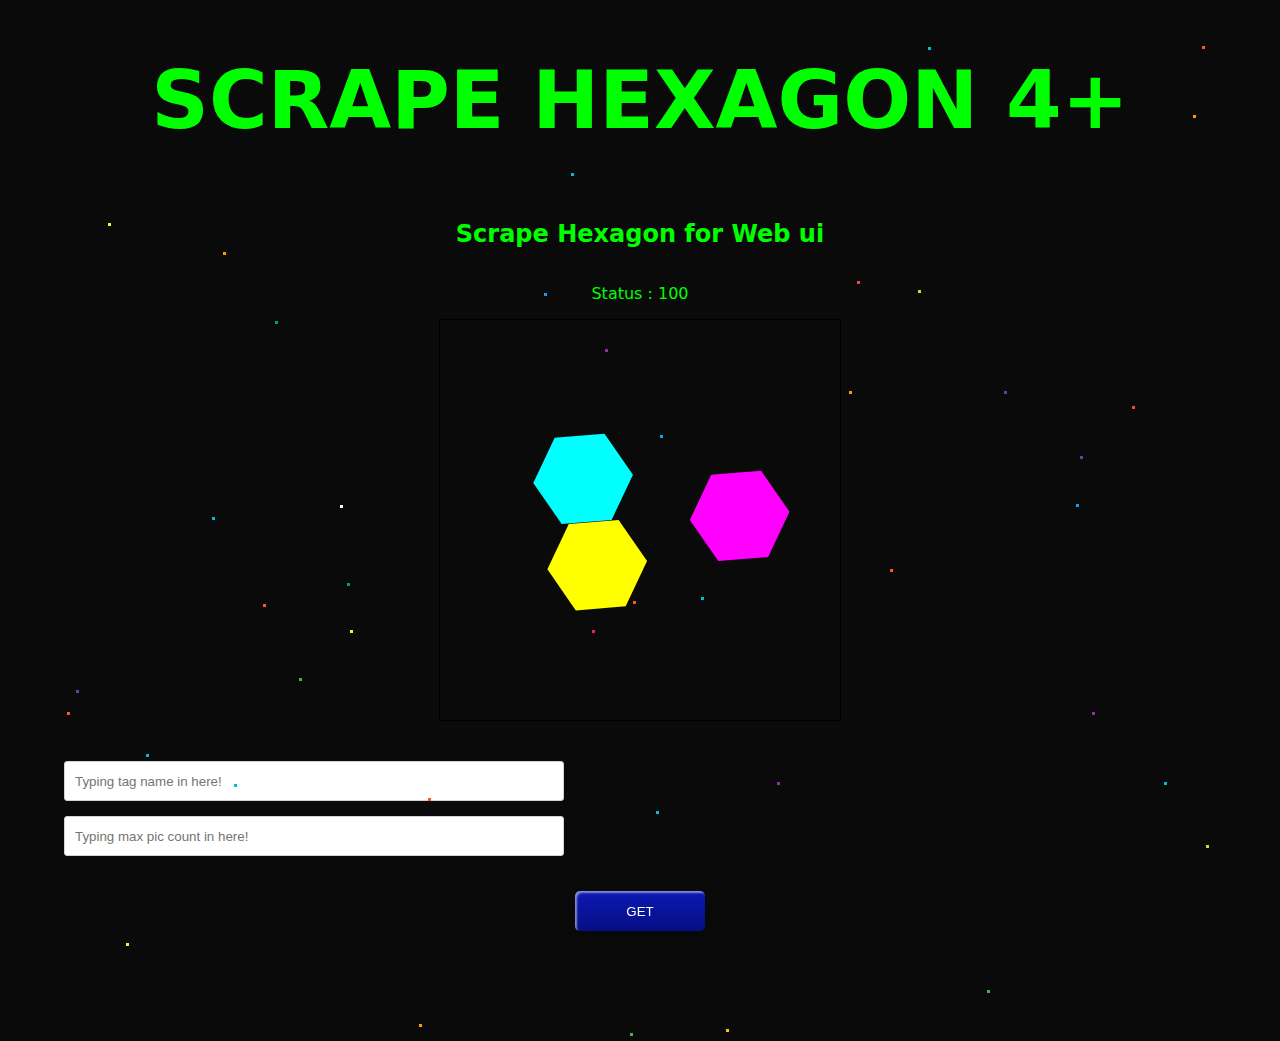
==== web/user/index.html @ 03f6ec54 "Hexagon" ====
<!doctype html>
<html lang="ja">
    <head>
        <title>Example HTML</title>

        <meta charset="utf-8" />
        <meta http-equiv="Content-type" content="text/html; charset=utf-8" />
        <meta name="viewport" content="width=device-width, initial-scale=1" />
        <link href="style/style.css" rel="stylesheet" type="text/css">
    </head>
    <header class="top-header">
        <link href="style/star.css" rel="stylesheet" type="text/css">
    </header>

    <body>
        <div>
            <div class="starsec"></div>
            <div class="starthird"></div>
            <div class="starfourth"></div>
            <div class="starfifth"></div>
        </div>

        <div class="block">
            <h1 class="title">SCRAPE HEXAGON 4+ </h1>
            <h2>Scrape Hexagon for Web ui</h2><p>Status : 100</p>
            <canvas id="hexagonCanvas" width="400" height="400"></canvas>
        </div>

    <div class="sh4">
        <div class="text-input">
            <input type="text" id="word" placeholder="Typing tag name in here!">
        </div>
        <div class="text-input">
<!--            <label for="max">Number</label>-->
            <input type="number" id="max" placeholder="Typing max pic count in here!">
        </div>

        <button class="custom-btn btn-1"> GET </button>
    </div>
    </body>
    <script src="javascript/main/hexagon.js"></script>
    <script src="javascript/ui/core.js"></script>
</html>
---- web/user/style/style.css ----
@import url(https://fonts.googleapis.com/css?family=Montserrat);

body {
    background-color: #0a0a0a;
    color: lime;
    margin: 0;
    padding: 0;
    font-family: -apple-system, system-ui, BlinkMacSystemFont, "Segoe UI", "Open Sans", "Helvetica Neue", Helvetica, Arial, sans-serif;
    display: flex;
    flex-direction: column;
    /*align-items: center;*/
    /*justify-content: center;*/
    /*height: 100vh;*/
    height:100%;
    width:100%;
    padding-bottom: 50px;
}

canvas{
    align-content: center;
    align-items: center;
    justify-content: center;
    border: 1px solid black;
}

.block{
    display: flex;
    flex-direction: column;
    /*justify-content: center;*/
    align-items: center;
}

.btn-1 {
    background: rgb(6,14,131);
    background: linear-gradient(0deg, rgba(6,14,131,1) 0%, rgba(12,25,180,1) 100%);
    border: none;
}
.btn-1:hover {
    background: rgb(0,3,255);
    background: linear-gradient(0deg, rgba(0,3,255,1) 0%, rgba(2,126,251,1) 100%);
}

.sh4 {
    width: 90%;
    margin: 40px auto;
    text-align: center;
}
button {
    margin: 20px;
}
.custom-btn {
    width: 130px;
    height: 40px;
    color: #fff;
    border-radius: 5px;
    padding: 10px 25px;
    font-family: 'Lato', sans-serif;
    font-weight: 500;
    /*background: transparent;*/
    cursor: pointer;
    transition: all 0.3s ease;
    position: relative;
    display: inline-block;
    box-shadow:inset 2px 2px 2px 0px rgba(255,255,255,.5),
    7px 7px 20px 0px rgba(0,0,0,.1),
    4px 4px 5px 0px rgba(0,0,0,.1);
    outline: none;
}

.title {
    font-size: 500%;
    display: flex;
}

a:link, a:visited {
    color: aqua;
    text-decoration: none;
}

.text-input {
    display: flex;
    align-items: center;
    margin-bottom: 15px;
}

input {
    width: 500px;
    height: 40px;
    box-sizing: border-box;
    outline: none;
    border: 1px solid lightgray;
    border-radius: 3px;
    padding: 10px;
}
---- web/user/style/star.css ----
.top-header:before {
    content: '';
    display: block;
    width: 100%;
    height: 4px;
    background-repeat: repeat-x;
    background-size: contain;
    position: absolute;
    top: 0;
    left: 0;
    opacity:0.5;
}
/*************header*******/

.main-header {
    top: 0;
    left: 0;
    z-index: 20;
    -webkit-transform: translate3d(0,0,0);
    height: 70px;
    width: 100%;
    bottom: inherit;
    text-align: center;
    background: rgba(28, 31, 47, 0.16);
    overflow: hidden;
    border: 1px solid #2e344d;
    -webkit-transition: all 0.3s ease-in-out 0s;
    -moz-transition: all 0.3s ease-in-out 0s;
    -ms-transition: all 0.3s ease-in-out 0s;
    -o-transition: all 0.3s ease-in-out 0s;
    transition: all 0.3s ease-in-out 0s;
    box-shadow: 10px 10px 36px rgb(0,0,0,0.5), -13px -13px 23px rgba(255,255,255, 0.03);
    border-width: 1px 0px 0 1px;
}






/***social***/
.header-social {
    position: absolute;
    z-index: 20;
    width: auto;
    bottom: 17px;
    right: 90px;
    padding: 0;
    min-width: 140px;
    box-shadow: 3px 9px 16px rgb(0,0,0,0.4), -3px -3px 10px rgba(255,255,255, 0.06), inset 14px 14px 26px rgb(0,0,0,0.3), inset -3px -3px 15px rgba(255,255,255, 0.05);
    border-width: 1px 0px 0px 1px;
    border-style: solid;
    border-color: #222222;
}


ul, li
{
    border: none;
    outline: 0;
    font-weight: inherit;
    font-style: inherit;
    font-size: 100%;
    font-family: inherit;
    vertical-align: baseline;
    text-decoration: none;
    margin: 0;
    padding: 0;
}

ol, ul {
    list-style: none;
}

.main-header:before {
    content: '';
    position: absolute;
    left: 10px;
    width: 60px;
    height: 1px;
    bottom: 120px;
    background: rgba(255,255,255,0.1);
}

/***end*****/


.wow-bg
{
    background-color: #141421;
    border: 1px solid #2e2e4c;
    box-shadow: 3px 9px 16px rgb(0,0,0,0.4), -3px -3px 10px rgba(255,255,255, 0.06), inset 14px 14px 26px rgb(0,0,0,0.3), inset -3px -3px 15px rgba(255,255,255, 0.05);
    border-radius: 10px;
    margin-top: 4px;
}



.starsec{
    content: " ";
    position: absolute;
    width: 3px;
    height: 3px;
    background: transparent;
    box-shadow: 571px 173px #00BCD4, 1732px 143px #00BCD4, 1745px 454px #FF5722, 234px 784px #00BCD4, 1793px 1123px #FF9800, 1076px 504px #03A9F4, 633px 601px #FF5722, 350px 630px #FFEB3B, 1164px 782px #00BCD4, 76px 690px #3F51B5, 1825px 701px #CDDC39, 1646px 578px #FFEB3B, 544px 293px #2196F3, 445px 1061px #673AB7, 928px 47px #00BCD4, 168px 1410px #8BC34A, 777px 782px #9C27B0, 1235px 1941px #9C27B0, 104px 1690px #8BC34A, 1167px 1338px #E91E63, 345px 1652px #009688, 1682px 1196px #F44336, 1995px 494px #8BC34A, 428px 798px #FF5722, 340px 1623px #F44336, 605px 349px #9C27B0, 1339px 1344px #673AB7, 1102px 1745px #3F51B5, 1592px 1676px #2196F3, 419px 1024px #FF9800, 630px 1033px #4CAF50, 1995px 1644px #00BCD4, 1092px 712px #9C27B0, 1355px 606px #F44336, 622px 1881px #CDDC39, 1481px 621px #9E9E9E, 19px 1348px #8BC34A, 864px 1780px #E91E63, 442px 1136px #2196F3, 67px 712px #FF5722, 89px 1406px #F44336, 275px 321px #009688, 592px 630px #E91E63, 1012px 1690px #9C27B0, 1749px 23px #673AB7, 94px 1542px #FFEB3B, 1201px 1657px #3F51B5, 1505px 692px #2196F3, 1799px 601px #03A9F4, 656px 811px #00BCD4, 701px 597px #00BCD4, 1202px 46px #FF5722, 890px 569px #FF5722, 1613px 813px #2196F3, 223px 252px #FF9800, 983px 1093px #F44336, 726px 1029px #FFC107, 1764px 778px #CDDC39, 622px 1643px #F44336, 174px 1559px #673AB7, 212px 517px #00BCD4, 340px 505px #FFF, 1700px 39px #FFF, 1768px 516px #F44336, 849px 391px #FF9800, 228px 1824px #FFF, 1119px 1680px #FFC107, 812px 1480px #3F51B5, 1438px 1585px #CDDC39, 137px 1397px #FFF, 1080px 456px #673AB7, 1208px 1437px #03A9F4, 857px 281px #F44336, 1254px 1306px #CDDC39, 987px 990px #4CAF50, 1655px 911px #00BCD4, 1102px 1216px #FF5722, 1807px 1044px #FFF, 660px 435px #03A9F4, 299px 678px #4CAF50, 1193px 115px #FF9800, 918px 290px #CDDC39, 1447px 1422px #FFEB3B, 91px 1273px #9C27B0, 108px 223px #FFEB3B, 146px 754px #00BCD4, 461px 1446px #FF5722, 1004px 391px #673AB7, 1529px 516px #F44336, 1206px 845px #CDDC39, 347px 583px #009688, 1102px 1332px #F44336, 709px 1756px #00BCD4, 1972px 248px #FFF, 1669px 1344px #FF5722, 1132px 406px #F44336, 320px 1076px #CDDC39, 126px 943px #FFEB3B, 263px 604px #FF5722, 1546px 692px #F44336;
    animation: animStar 150s linear infinite;
}

.starthird
{
    content: " ";
    position: absolute;
    width: 3px;
    height: 3px;
    background: transparent;
    box-shadow: 571px 173px #00BCD4, 1732px 143px #00BCD4, 1745px 454px #FF5722, 234px 784px #00BCD4, 1793px 1123px #FF9800, 1076px 504px #03A9F4, 633px 601px #FF5722, 350px 630px #FFEB3B, 1164px 782px #00BCD4, 76px 690px #3F51B5, 1825px 701px #CDDC39, 1646px 578px #FFEB3B, 544px 293px #2196F3, 445px 1061px #673AB7, 928px 47px #00BCD4, 168px 1410px #8BC34A, 777px 782px #9C27B0, 1235px 1941px #9C27B0, 104px 1690px #8BC34A, 1167px 1338px #E91E63, 345px 1652px #009688, 1682px 1196px #F44336, 1995px 494px #8BC34A, 428px 798px #FF5722, 340px 1623px #F44336, 605px 349px #9C27B0, 1339px 1344px #673AB7, 1102px 1745px #3F51B5, 1592px 1676px #2196F3, 419px 1024px #FF9800, 630px 1033px #4CAF50, 1995px 1644px #00BCD4, 1092px 712px #9C27B0, 1355px 606px #F44336, 622px 1881px #CDDC39, 1481px 621px #9E9E9E, 19px 1348px #8BC34A, 864px 1780px #E91E63, 442px 1136px #2196F3, 67px 712px #FF5722, 89px 1406px #F44336, 275px 321px #009688, 592px 630px #E91E63, 1012px 1690px #9C27B0, 1749px 23px #673AB7, 94px 1542px #FFEB3B, 1201px 1657px #3F51B5, 1505px 692px #2196F3, 1799px 601px #03A9F4, 656px 811px #00BCD4, 701px 597px #00BCD4, 1202px 46px #FF5722, 890px 569px #FF5722, 1613px 813px #2196F3, 223px 252px #FF9800, 983px 1093px #F44336, 726px 1029px #FFC107, 1764px 778px #CDDC39, 622px 1643px #F44336, 174px 1559px #673AB7, 212px 517px #00BCD4, 340px 505px #FFF, 1700px 39px #FFF, 1768px 516px #F44336, 849px 391px #FF9800, 228px 1824px #FFF, 1119px 1680px #FFC107, 812px 1480px #3F51B5, 1438px 1585px #CDDC39, 137px 1397px #FFF, 1080px 456px #673AB7, 1208px 1437px #03A9F4, 857px 281px #F44336, 1254px 1306px #CDDC39, 987px 990px #4CAF50, 1655px 911px #00BCD4, 1102px 1216px #FF5722, 1807px 1044px #FFF, 660px 435px #03A9F4, 299px 678px #4CAF50, 1193px 115px #FF9800, 918px 290px #CDDC39, 1447px 1422px #FFEB3B, 91px 1273px #9C27B0, 108px 223px #FFEB3B, 146px 754px #00BCD4, 461px 1446px #FF5722, 1004px 391px #673AB7, 1529px 516px #F44336, 1206px 845px #CDDC39, 347px 583px #009688, 1102px 1332px #F44336, 709px 1756px #00BCD4, 1972px 248px #FFF, 1669px 1344px #FF5722, 1132px 406px #F44336, 320px 1076px #CDDC39, 126px 943px #FFEB3B, 263px 604px #FF5722, 1546px 692px #F44336;
    animation: animStar 10s linear infinite;
}

.starfourth
{
    content: " ";
    position: absolute;
    width: 2px;
    height: 2px;
    background: transparent;
    box-shadow: 571px 173px #00BCD4, 1732px 143px #00BCD4, 1745px 454px #FF5722, 234px 784px #00BCD4, 1793px 1123px #FF9800, 1076px 504px #03A9F4, 633px 601px #FF5722, 350px 630px #FFEB3B, 1164px 782px #00BCD4, 76px 690px #3F51B5, 1825px 701px #CDDC39, 1646px 578px #FFEB3B, 544px 293px #2196F3, 445px 1061px #673AB7, 928px 47px #00BCD4, 168px 1410px #8BC34A, 777px 782px #9C27B0, 1235px 1941px #9C27B0, 104px 1690px #8BC34A, 1167px 1338px #E91E63, 345px 1652px #009688, 1682px 1196px #F44336, 1995px 494px #8BC34A, 428px 798px #FF5722, 340px 1623px #F44336, 605px 349px #9C27B0, 1339px 1344px #673AB7, 1102px 1745px #3F51B5, 1592px 1676px #2196F3, 419px 1024px #FF9800, 630px 1033px #4CAF50, 1995px 1644px #00BCD4, 1092px 712px #9C27B0, 1355px 606px #F44336, 622px 1881px #CDDC39, 1481px 621px #9E9E9E, 19px 1348px #8BC34A, 864px 1780px #E91E63, 442px 1136px #2196F3, 67px 712px #FF5722, 89px 1406px #F44336, 275px 321px #009688, 592px 630px #E91E63, 1012px 1690px #9C27B0, 1749px 23px #673AB7, 94px 1542px #FFEB3B, 1201px 1657px #3F51B5, 1505px 692px #2196F3, 1799px 601px #03A9F4, 656px 811px #00BCD4, 701px 597px #00BCD4, 1202px 46px #FF5722, 890px 569px #FF5722, 1613px 813px #2196F3, 223px 252px #FF9800, 983px 1093px #F44336, 726px 1029px #FFC107, 1764px 778px #CDDC39, 622px 1643px #F44336, 174px 1559px #673AB7, 212px 517px #00BCD4, 340px 505px #FFF, 1700px 39px #FFF, 1768px 516px #F44336, 849px 391px #FF9800, 228px 1824px #FFF, 1119px 1680px #FFC107, 812px 1480px #3F51B5, 1438px 1585px #CDDC39, 137px 1397px #FFF, 1080px 456px #673AB7, 1208px 1437px #03A9F4, 857px 281px #F44336, 1254px 1306px #CDDC39, 987px 990px #4CAF50, 1655px 911px #00BCD4, 1102px 1216px #FF5722, 1807px 1044px #FFF, 660px 435px #03A9F4, 299px 678px #4CAF50, 1193px 115px #FF9800, 918px 290px #CDDC39, 1447px 1422px #FFEB3B, 91px 1273px #9C27B0, 108px 223px #FFEB3B, 146px 754px #00BCD4, 461px 1446px #FF5722, 1004px 391px #673AB7, 1529px 516px #F44336, 1206px 845px #CDDC39, 347px 583px #009688, 1102px 1332px #F44336, 709px 1756px #00BCD4, 1972px 248px #FFF, 1669px 1344px #FF5722, 1132px 406px #F44336, 320px 1076px #CDDC39, 126px 943px #FFEB3B, 263px 604px #FF5722, 1546px 692px #F44336;
    animation: animStar 50s linear infinite;
}

.starfifth
{
    content: " ";
    position: absolute;
    width: 1px;
    height: 1px;
    background: transparent;
    box-shadow: 571px 173px #00BCD4, 1732px 143px #00BCD4, 1745px 454px #FF5722, 234px 784px #00BCD4, 1793px 1123px #FF9800, 1076px 504px #03A9F4, 633px 601px #FF5722, 350px 630px #FFEB3B, 1164px 782px #00BCD4, 76px 690px #3F51B5, 1825px 701px #CDDC39, 1646px 578px #FFEB3B, 544px 293px #2196F3, 445px 1061px #673AB7, 928px 47px #00BCD4, 168px 1410px #8BC34A, 777px 782px #9C27B0, 1235px 1941px #9C27B0, 104px 1690px #8BC34A, 1167px 1338px #E91E63, 345px 1652px #009688, 1682px 1196px #F44336, 1995px 494px #8BC34A, 428px 798px #FF5722, 340px 1623px #F44336, 605px 349px #9C27B0, 1339px 1344px #673AB7, 1102px 1745px #3F51B5, 1592px 1676px #2196F3, 419px 1024px #FF9800, 630px 1033px #4CAF50, 1995px 1644px #00BCD4, 1092px 712px #9C27B0, 1355px 606px #F44336, 622px 1881px #CDDC39, 1481px 621px #9E9E9E, 19px 1348px #8BC34A, 864px 1780px #E91E63, 442px 1136px #2196F3, 67px 712px #FF5722, 89px 1406px #F44336, 275px 321px #009688, 592px 630px #E91E63, 1012px 1690px #9C27B0, 1749px 23px #673AB7, 94px 1542px #FFEB3B, 1201px 1657px #3F51B5, 1505px 692px #2196F3, 1799px 601px #03A9F4, 656px 811px #00BCD4, 701px 597px #00BCD4, 1202px 46px #FF5722, 890px 569px #FF5722, 1613px 813px #2196F3, 223px 252px #FF9800, 983px 1093px #F44336, 726px 1029px #FFC107, 1764px 778px #CDDC39, 622px 1643px #F44336, 174px 1559px #673AB7, 212px 517px #00BCD4, 340px 505px #FFF, 1700px 39px #FFF, 1768px 516px #F44336, 849px 391px #FF9800, 228px 1824px #FFF, 1119px 1680px #FFC107, 812px 1480px #3F51B5, 1438px 1585px #CDDC39, 137px 1397px #FFF, 1080px 456px #673AB7, 1208px 1437px #03A9F4, 857px 281px #F44336, 1254px 1306px #CDDC39, 987px 990px #4CAF50, 1655px 911px #00BCD4, 1102px 1216px #FF5722, 1807px 1044px #FFF, 660px 435px #03A9F4, 299px 678px #4CAF50, 1193px 115px #FF9800, 918px 290px #CDDC39, 1447px 1422px #FFEB3B, 91px 1273px #9C27B0, 108px 223px #FFEB3B, 146px 754px #00BCD4, 461px 1446px #FF5722, 1004px 391px #673AB7, 1529px 516px #F44336, 1206px 845px #CDDC39, 347px 583px #009688, 1102px 1332px #F44336, 709px 1756px #00BCD4, 1972px 248px #FFF, 1669px 1344px #FF5722, 1132px 406px #F44336, 320px 1076px #CDDC39, 126px 943px #FFEB3B, 263px 604px #FF5722, 1546px 692px #F44336;
    animation: animStar 80s linear infinite;
}

@keyframes animStar
{
    0% {
        transform: translateY(0px);
    }
    100% {
        transform: translateY(-2000px);
    }
}



.logn-btn
{
    background: #1c1f2f;
    border-radius: 30px;
    overflow: hidden;
    border: 1px solid #2e344d;
    -webkit-transition: all 0.3s ease-in-out 0s;
    -moz-transition: all 0.3s ease-in-out 0s;
    -ms-transition: all 0.3s ease-in-out 0s;
    -o-transition: all 0.3s ease-in-out 0s;
    transition: all 0.3s ease-in-out 0s;
    /* box-shadow: 10px 10px 36px rgb(0,0,0,0.5), -13px -13px 23px rgba(255,255,255, 0.03), inset 14px 14px 70px rgb(0,0,0,0.2), inset -15px -15px 30px rgba(255,255,255, 0.04); */
    box-shadow: 0px 2px 26px rgb(0,0,0,0.5), 0px 7px 13px rgba(255,255,255, 0.03);
    margin-top: 30px;
}







.mt-6, .my-6 {
    margin-top: 2rem !important;
}



.fb-color
{
    color:#3b5998 ;
}

.incolor
{
    color:#007bff;
}

.tweetcolor
{
    color:#41a4f7;
}
.driblecolor
{
    color:#e83e8c;
}

.colorboard
{
    color: #00ffaaed;
}
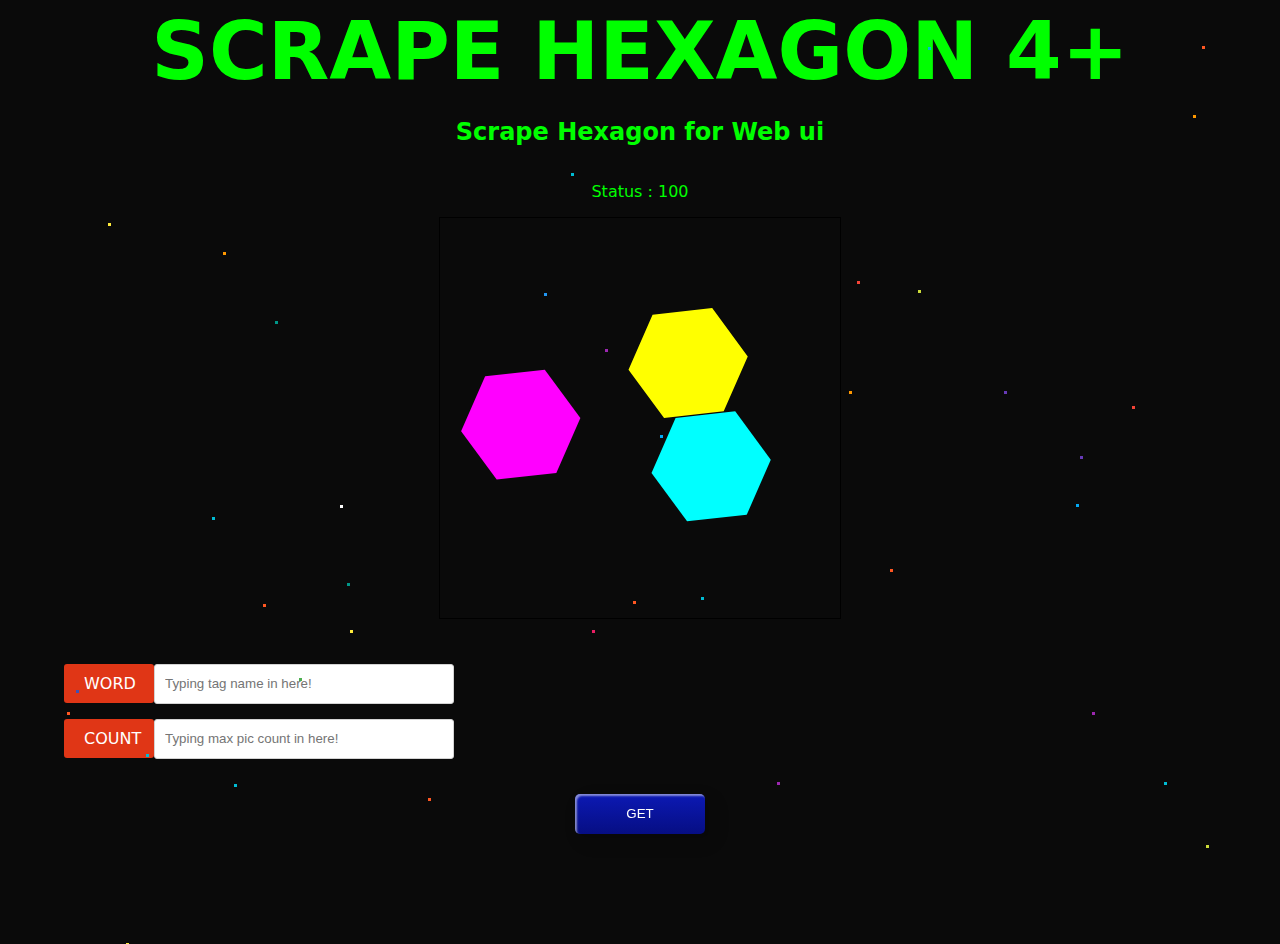
==== commit 20d27af7: "Hexagon" ====
--- a/web/user/index.html
+++ b/web/user/index.html
@@ -1,8 +1,7 @@
 <!doctype html>
 <html lang="ja">
     <head>
-        <title>Example HTML</title>
-
+        <title>ScrapeHexagon4+</title>
         <meta charset="utf-8" />
         <meta http-equiv="Content-type" content="text/html; charset=utf-8" />
         <meta name="viewport" content="width=device-width, initial-scale=1" />
@@ -28,10 +27,11 @@
 
     <div class="sh4">
         <div class="text-input">
+            <label for="word">WORD</label>
             <input type="text" id="word" placeholder="Typing tag name in here!">
         </div>
         <div class="text-input">
-<!--            <label for="max">Number</label>-->
+            <label for="max">COUNT</label>
             <input type="number" id="max" placeholder="Typing max pic count in here!">
         </div>
 
--- a/web/user/style/style.css
+++ b/web/user/style/style.css
@@ -23,11 +23,15 @@
     border: 1px solid black;
 }
 
+h1{
+    margin: 0;
+}
 .block{
     display: flex;
     flex-direction: column;
     /*justify-content: center;*/
     align-items: center;
+    margin: 5px;
 }
 
 .btn-1 {
@@ -61,9 +65,9 @@
     transition: all 0.3s ease;
     position: relative;
     display: inline-block;
-    box-shadow:inset 2px 2px 2px 0px rgba(255,255,255,.5),
-    7px 7px 20px 0px rgba(0,0,0,.1),
-    4px 4px 5px 0px rgba(0,0,0,.1);
+    box-shadow:inset 2px 2px 2px 0 rgba(255,255,255,.5),
+    7px 7px 20px 0 rgba(0,0,0,.1),
+    4px 4px 5px 0 rgba(0,0,0,.1);
     outline: none;
 }
 
@@ -83,8 +87,8 @@
     margin-bottom: 15px;
 }
 
-input {
-    width: 500px;
+.text-input input {
+    width: 300px;
     height: 40px;
     box-sizing: border-box;
     outline: none;
@@ -93,3 +97,11 @@
     padding: 10px;
 }
 
+.text-input label{
+    color: white;
+    background: #E03616;
+    padding: 10px 20px;
+    border-radius: 3px;
+    width: 50px; /* 幅を親要素に合わせる */
+}
+
